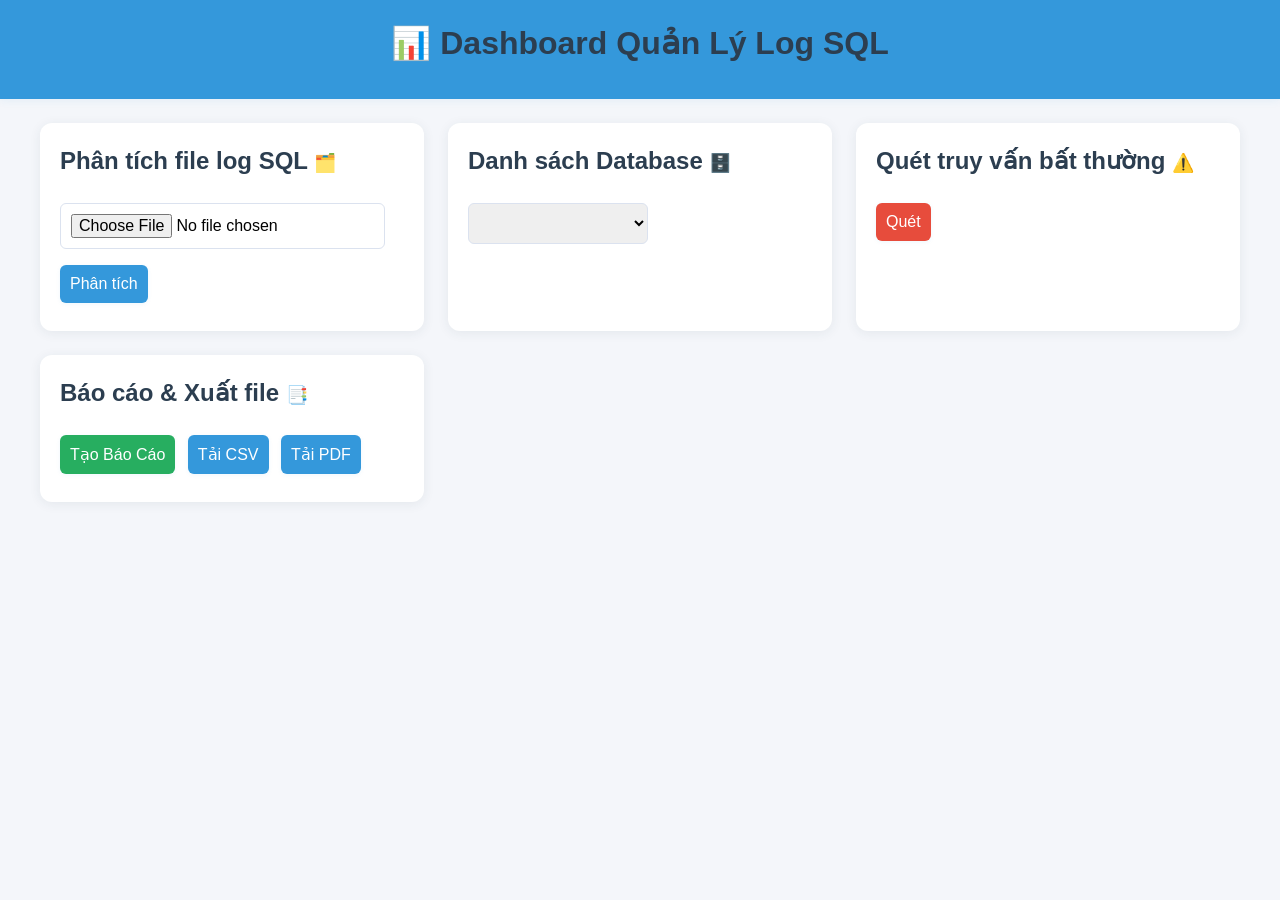
==== frontend/dashboard.html @ 7c4686da "first commit" ====
<!DOCTYPE html>
<html lang="vi">
<head>
    <meta charset="UTF-8">
    <title>Dashboard</title>
    <link rel="stylesheet" href="style.css">
</head>

<body>
    <header class="main-header">
        <h1><span style="color:#3498db">📊</span> Dashboard Quản Lý Log SQL</h1>
        <div id="userInfo"></div>
    </header>
    <main class="dashboard-grid">
        <section class="card">
            <h2>Phân tích file log SQL <span style="font-size:18px">🗂️</span></h2>
            <input type="file" id="logFile">
            <button class="primary" onclick="uploadLogFile()">Phân tích</button>
            <div id="logResult"></div>
        </section>
        <section class="card">
            <h2>Danh sách Database <span style="font-size:18px">🗄️</span></h2>
            <select id="dbDropdown" onchange="fetchQueries()"></select>
            <div id="queries"></div>
        </section>
        <section class="card">
            <h2>Quét truy vấn bất thường <span style="font-size:18px">⚠️</span></h2>
            <button class="danger" onclick="scanAbnormalQueries()">Quét</button>
            <div id="abnormalResult"></div>
        </section>
        <section class="card">
            <h2>Báo cáo & Xuất file <span style="font-size:18px">📑</span></h2>
            <button class="success" onclick="fetchReportSummary()">Tạo Báo Cáo</button>
            <button class="primary" onclick="downloadCSV()">Tải CSV</button>
            <button class="primary" onclick="downloadPDF()">Tải PDF</button>
            <div id="reportSummary"></div>
        </section>
    </main>
    <script src="script.js"></script>
</body>
</html>
---- frontend/style.css ----
body {
	font-family: 'Segoe UI', Arial, sans-serif;
	margin: 0;
	background: #f4f6fa;
}
.main-header {
	background: #3498db;
	color: #fff;
	padding: 24px 0 16px 0;
	text-align: center;
	box-shadow: 0 2px 8px rgba(52,152,219,0.08);
	margin-bottom: 24px;
}
.dashboard-grid {
	display: grid;
	grid-template-columns: repeat(auto-fit, minmax(320px, 1fr));
	gap: 24px;
	max-width: 1200px;
	margin: 0 auto;
	padding: 0 16px 32px 16px;
}
.card {
	background: #fff;
	border-radius: 12px;
	box-shadow: 0 2px 12px rgba(44,62,80,0.08);
	padding: 24px 20px 20px 20px;
	margin-bottom: 0;
	transition: box-shadow 0.2s;
}
.card:hover {
	box-shadow: 0 4px 24px rgba(44,62,80,0.12);
}
h1, h2, h3 {
	color: #2c3e50;
	margin-top: 0;
}
input, button, select {
	margin: 8px 0;
	padding: 10px;
	border-radius: 6px;
	border: 1px solid #dbe2ef;
	font-size: 16px;
}
button {
	background: #3498db;
	color: #fff;
	border: none;
	cursor: pointer;
	font-weight: 500;
	margin-right: 8px;
	box-shadow: 0 1px 4px rgba(52,152,219,0.08);
	transition: background 0.2s;
}
button.primary {
	background: #3498db;
}
button.success {
	background: #27ae60;
}
button.danger {
	background: #e74c3c;
}
button:hover {
	background: #2980b9;
}
button.success:hover {
	background: #219150;
}
button.danger:hover {
	background: #c0392b;
}
select {
	min-width: 180px;
}
table {
	width: 100%;
	border-collapse: collapse;
	margin-top: 12px;
	background: #fafbfc;
	border-radius: 8px;
	overflow: hidden;
}
th, td {
	padding: 10px 8px;
	border-bottom: 1px solid #e1e4e8;
	text-align: left;
}
th {
	background: #f0f4f8;
	color: #3498db;
	font-weight: 600;
}
tr:last-child td {
	border-bottom: none;
}
tr[style*="background:#f8d7da"] {
	background: #ffeaea !important;
}
@media (max-width: 700px) {
	.dashboard-grid {
		grid-template-columns: 1fr;
		padding: 0 4px;
	}
	.card {
		padding: 16px 8px;
	}
}
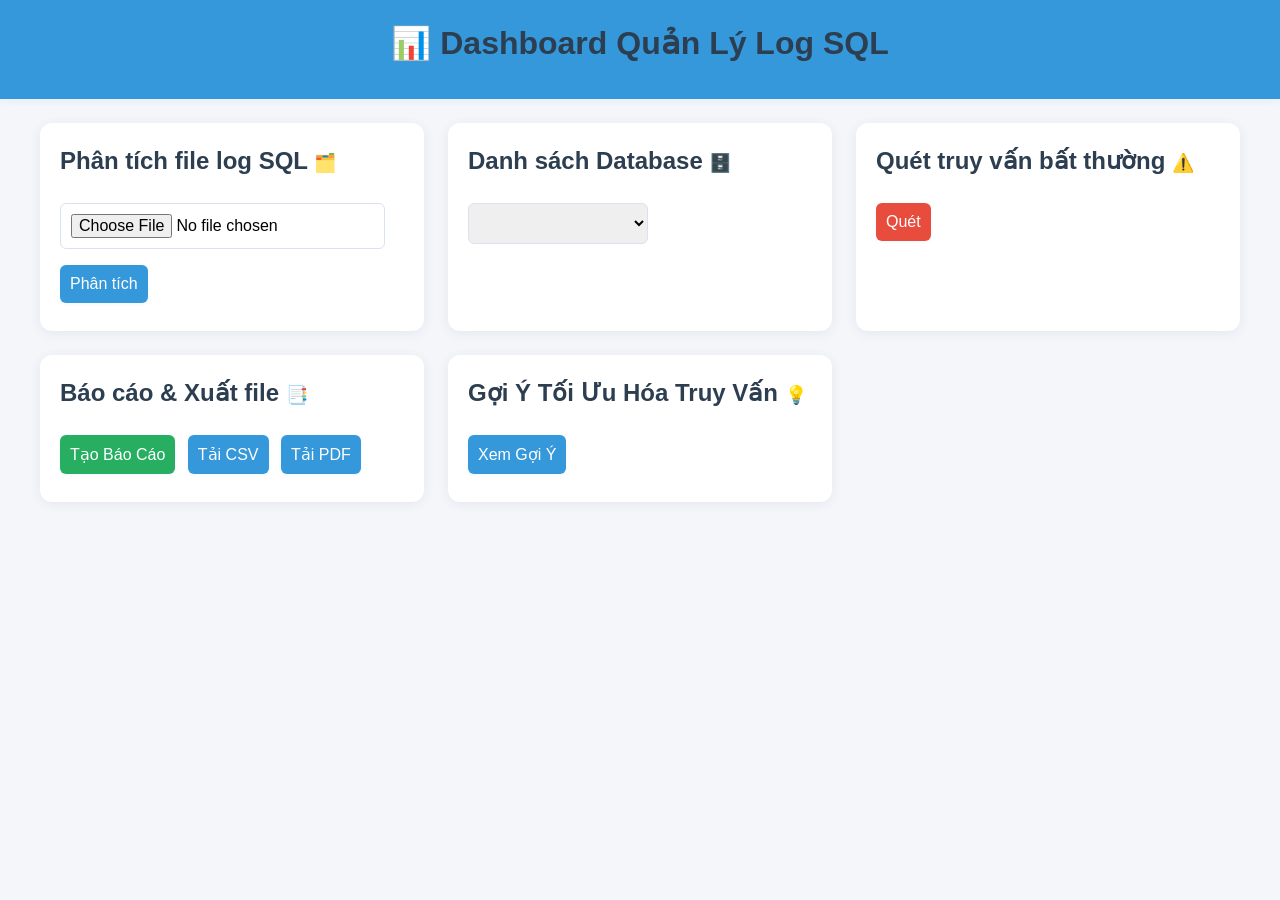
==== commit 17dc434a: "update code v4" ====
--- a/frontend/dashboard.html
+++ b/frontend/dashboard.html
@@ -35,6 +35,12 @@
             <button class="primary" onclick="downloadPDF()">Tải PDF</button>
             <div id="reportSummary"></div>
         </section>
+
+        <section class="card">
+            <h2>Gợi Ý Tối Ưu Hóa Truy Vấn <span style="font-size:18px">💡</span></h2>
+            <button class="primary" onclick="fetchOptimizationSuggestions()">Xem Gợi Ý</button>
+            <div id="optimizationSuggestions"></div>
+        </section>
     </main>
     <script src="script.js"></script>
 </body>
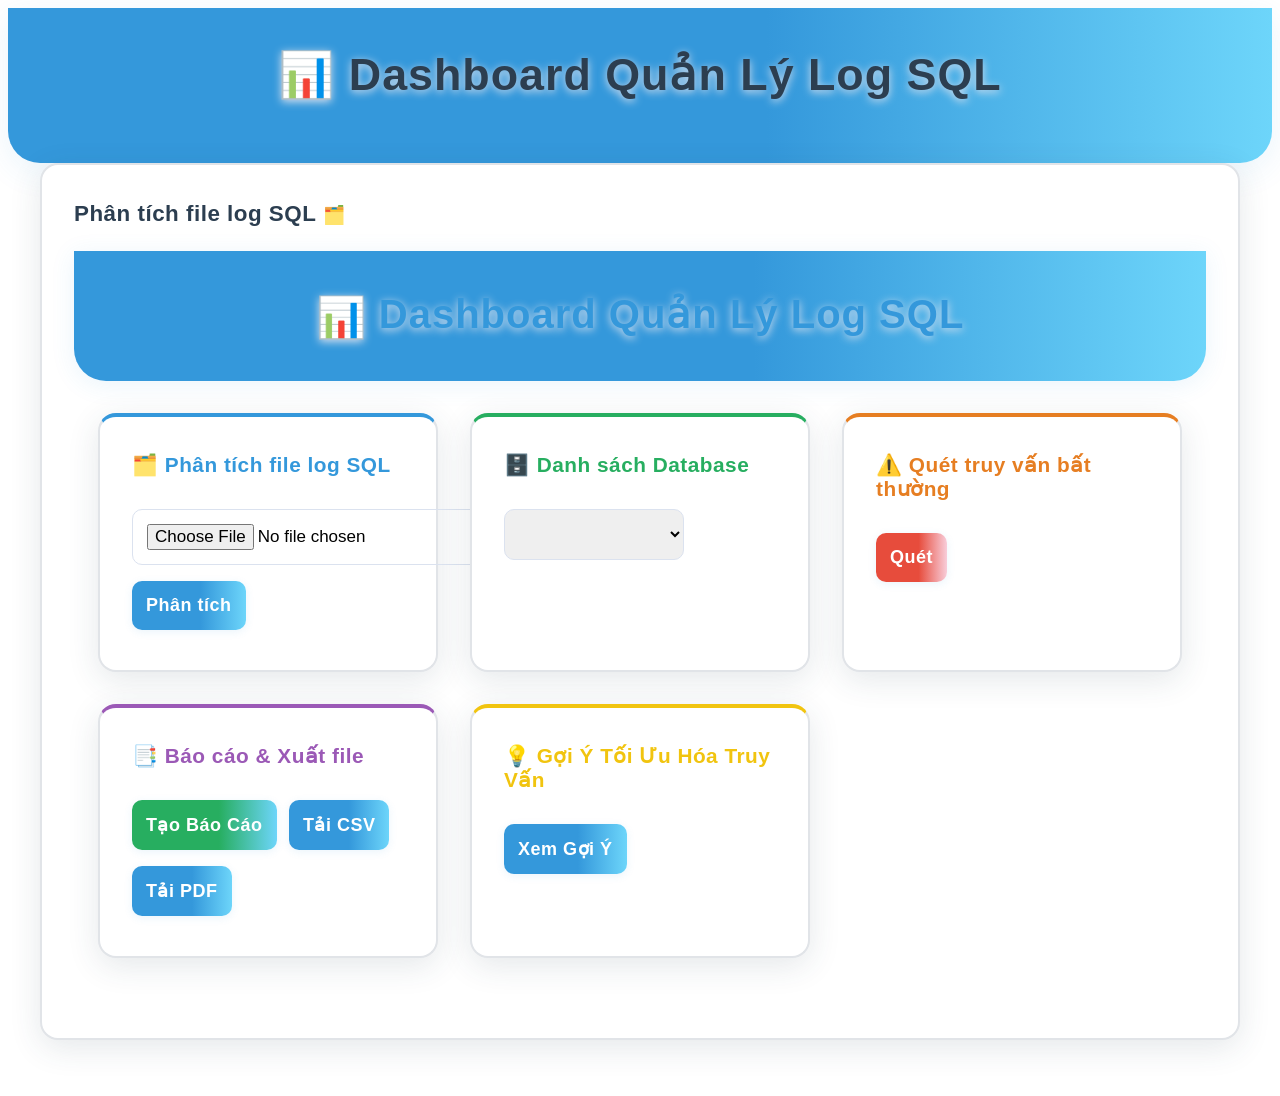
==== commit 98113c62: "update code v5" ====
--- a/frontend/dashboard.html
+++ b/frontend/dashboard.html
@@ -14,34 +14,41 @@
     <main class="dashboard-grid">
         <section class="card">
             <h2>Phân tích file log SQL <span style="font-size:18px">🗂️</span></h2>
+    <header class="main-header" style="box-shadow:0 4px 24px rgba(52,152,219,0.10);border-bottom-left-radius:32px;border-bottom-right-radius:32px;">
+        <h1 style="font-size:2.5rem;margin-bottom:0;color:#3498db;letter-spacing:1px;font-weight:700;">
+            <span style="font-size:2.5rem;vertical-align:middle;">📊</span> Dashboard Quản Lý Log SQL
+        </h1>
+        <div id="userInfo" style="margin-top:8px;font-size:1.1rem;color:#fff;"></div>
+    </header>
+    <main class="dashboard-grid" style="margin-top:32px;">
+        <section class="card" style="border-top:4px solid #3498db;">
+            <h2 style="color:#3498db;font-size:1.3rem;font-weight:600;">🗂️ Phân tích file log SQL</h2>
             <input type="file" id="logFile">
             <button class="primary" onclick="uploadLogFile()">Phân tích</button>
             <div id="logResult"></div>
         </section>
-        <section class="card">
-            <h2>Danh sách Database <span style="font-size:18px">🗄️</span></h2>
+        <section class="card" style="border-top:4px solid #27ae60;">
+            <h2 style="color:#27ae60;font-size:1.3rem;font-weight:600;">🗄️ Danh sách Database</h2>
             <select id="dbDropdown" onchange="fetchQueries()"></select>
             <div id="queries"></div>
         </section>
-        <section class="card">
-            <h2>Quét truy vấn bất thường <span style="font-size:18px">⚠️</span></h2>
+        <section class="card" style="border-top:4px solid #e67e22;">
+            <h2 style="color:#e67e22;font-size:1.3rem;font-weight:600;">⚠️ Quét truy vấn bất thường</h2>
             <button class="danger" onclick="scanAbnormalQueries()">Quét</button>
             <div id="abnormalResult"></div>
         </section>
-        <section class="card">
-            <h2>Báo cáo & Xuất file <span style="font-size:18px">📑</span></h2>
+        <section class="card" style="border-top:4px solid #9b59b6;">
+            <h2 style="color:#9b59b6;font-size:1.3rem;font-weight:600;">📑 Báo cáo & Xuất file</h2>
             <button class="success" onclick="fetchReportSummary()">Tạo Báo Cáo</button>
             <button class="primary" onclick="downloadCSV()">Tải CSV</button>
             <button class="primary" onclick="downloadPDF()">Tải PDF</button>
             <div id="reportSummary"></div>
         </section>
-
-        <section class="card">
-            <h2>Gợi Ý Tối Ưu Hóa Truy Vấn <span style="font-size:18px">💡</span></h2>
+        <section class="card" style="border-top:4px solid #f1c40f;">
+            <h2 style="color:#f1c40f;font-size:1.3rem;font-weight:600;">💡 Gợi Ý Tối Ưu Hóa Truy Vấn</h2>
             <button class="primary" onclick="fetchOptimizationSuggestions()">Xem Gợi Ý</button>
             <div id="optimizationSuggestions"></div>
         </section>
     </main>
     <script src="script.js"></script>
 </body>
-</html>
--- a/frontend/style.css
+++ b/frontend/style.css
@@ -1,108 +1,142 @@
 
 body {
 	font-family: 'Segoe UI', Arial, sans-serif;
-	margin: 0;
-	background: #f4f6fa;
-}
-.main-header {
-	background: #3498db;
-	color: #fff;
-	padding: 24px 0 16px 0;
-	text-align: center;
-	box-shadow: 0 2px 8px rgba(52,152,219,0.08);
-	margin-bottom: 24px;
-}
-.dashboard-grid {
-	display: grid;
-	grid-template-columns: repeat(auto-fit, minmax(320px, 1fr));
-	gap: 24px;
-	max-width: 1200px;
-	margin: 0 auto;
-	padding: 0 16px 32px 16px;
-}
-.card {
-	background: #fff;
-	border-radius: 12px;
-	box-shadow: 0 2px 12px rgba(44,62,80,0.08);
-	padding: 24px 20px 20px 20px;
-	margin-bottom: 0;
-	transition: box-shadow 0.2s;
-}
-.card:hover {
-	box-shadow: 0 4px 24px rgba(44,62,80,0.12);
-}
-h1, h2, h3 {
-	color: #2c3e50;
-	margin-top: 0;
-}
-input, button, select {
-	margin: 8px 0;
-	padding: 10px;
-	border-radius: 6px;
-	border: 1px solid #dbe2ef;
-	font-size: 16px;
-}
-button {
-	background: #3498db;
-	color: #fff;
-	border: none;
-	cursor: pointer;
-	font-weight: 500;
-	margin-right: 8px;
-	box-shadow: 0 1px 4px rgba(52,152,219,0.08);
-	transition: background 0.2s;
-}
-button.primary {
-	background: #3498db;
-}
-button.success {
-	background: #27ae60;
-}
-button.danger {
-	background: #e74c3c;
-}
-button:hover {
-	background: #2980b9;
-}
-button.success:hover {
-	background: #219150;
-}
-button.danger:hover {
-	background: #c0392b;
-}
-select {
-	min-width: 180px;
-}
-table {
-	width: 100%;
-	border-collapse: collapse;
-	margin-top: 12px;
-	background: #fafbfc;
-	border-radius: 8px;
-	overflow: hidden;
-}
-th, td {
-	padding: 10px 8px;
-	border-bottom: 1px solid #e1e4e8;
-	text-align: left;
-}
-th {
-	background: #f0f4f8;
-	color: #3498db;
-	font-weight: 600;
-}
-tr:last-child td {
-	border-bottom: none;
-}
-tr[style*="background:#f8d7da"] {
-	background: #ffeaea !important;
-}
-@media (max-width: 700px) {
+	body {
+		font-family: 'Segoe UI', Arial, sans-serif;
+		margin: 0;
+		background: linear-gradient(135deg,#e0eafc 0%,#cfdef3 100%);
+		min-height: 100vh;
+	}
+	.main-header {
+		background: linear-gradient(90deg,#3498db 60%,#6dd5fa 100%);
+		color: #fff;
+		padding: 40px 0 32px 0;
+		text-align: center;
+		box-shadow: 0 8px 32px rgba(52,152,219,0.10);
+		border-bottom-left-radius: 32px;
+		border-bottom-right-radius: 32px;
+		margin-bottom: 0;
+	}
 	.dashboard-grid {
-		grid-template-columns: 1fr;
-		padding: 0 4px;
+		display: grid;
+		grid-template-columns: repeat(auto-fit, minmax(340px, 1fr));
+		gap: 32px;
+		max-width: 1200px;
+		margin: 0 auto;
+		padding: 0 24px 48px 24px;
 	}
 	.card {
-		padding: 16px 8px;
+		background: #fff;
+		border-radius: 18px;
+		box-shadow: 0 8px 32px rgba(44,62,80,0.12);
+		padding: 36px 32px 32px 32px;
+		margin-bottom: 0;
+		transition: box-shadow 0.2s;
+		border: 2px solid #e1e4e8;
 	}
-}
+	.card:hover {
+		box-shadow: 0 16px 48px rgba(44,62,80,0.18);
+	}
+	h1, h2, h3 {
+		color: #2c3e50;
+		margin-top: 0;
+	}
+	h1 {
+		font-size: 2.8rem;
+		font-weight: 800;
+		letter-spacing: 1px;
+		text-shadow: 0 2px 8px #dbe2ef;
+	}
+	h2 {
+		font-size: 1.4rem;
+		font-weight: 700;
+		letter-spacing: 0.5px;
+		margin-bottom: 24px;
+	}
+	input, button, select {
+		margin: 8px 0;
+		padding: 14px;
+		border-radius: 10px;
+		border: 1.5px solid #dbe2ef;
+		font-size: 17px;
+		box-sizing: border-box;
+		outline: none;
+		transition: border 0.2s, box-shadow 0.2s;
+	}
+	input:focus, select:focus {
+		border: 1.5px solid #3498db;
+		box-shadow: 0 2px 8px #dbe2ef;
+	}
+	button {
+		background: linear-gradient(90deg,#3498db 60%,#6dd5fa 100%);
+		color: #fff;
+		border: none;
+		cursor: pointer;
+		font-weight: 600;
+		margin-right: 8px;
+		box-shadow: 0 2px 8px rgba(52,152,219,0.10);
+		transition: background 0.2s, box-shadow 0.2s;
+		font-size: 18px;
+		letter-spacing: 0.5px;
+	}
+	button.primary {
+		background: linear-gradient(90deg,#3498db 60%,#6dd5fa 100%);
+	}
+	button.success {
+		background: linear-gradient(90deg,#27ae60 60%,#6dd5fa 100%);
+	}
+	button.danger {
+		background: linear-gradient(90deg,#e74c3c 60%,#f8cdda 100%);
+	}
+	button:hover {
+		background: linear-gradient(90deg,#2980b9 60%,#6dd5fa 100%);
+		box-shadow: 0 4px 16px rgba(52,152,219,0.18);
+	}
+	button.success:hover {
+		background: linear-gradient(90deg,#219150 60%,#6dd5fa 100%);
+	}
+	button.danger:hover {
+		background: linear-gradient(90deg,#c0392b 60%,#f8cdda 100%);
+	}
+	select {
+		min-width: 180px;
+	}
+	table {
+		width: 100%;
+		border-collapse: collapse;
+		margin-top: 16px;
+		background: #fafbfc;
+		border-radius: 14px;
+		overflow: hidden;
+		box-shadow: 0 2px 8px rgba(44,62,80,0.08);
+	}
+	th, td {
+		padding: 16px 12px;
+		border-bottom: 1px solid #e1e4e8;
+		text-align: left;
+		font-size: 16px;
+	}
+	th {
+		background: #f0f4f8;
+		color: #3498db;
+		font-weight: 700;
+		font-size: 17px;
+	}
+	tr:last-child td {
+		border-bottom: none;
+	}
+	tr[style*="background:#f8d7da"], tr[style*="background:#ffeaea"] {
+		background: #ffeaea !important;
+	}
+	@media (max-width: 900px) {
+		.dashboard-grid {
+			grid-template-columns: 1fr;
+			padding: 0 8px;
+		}
+		.card {
+			padding: 20px 8px;
+		}
+		h1 {
+			font-size: 2rem;
+		}
+	}
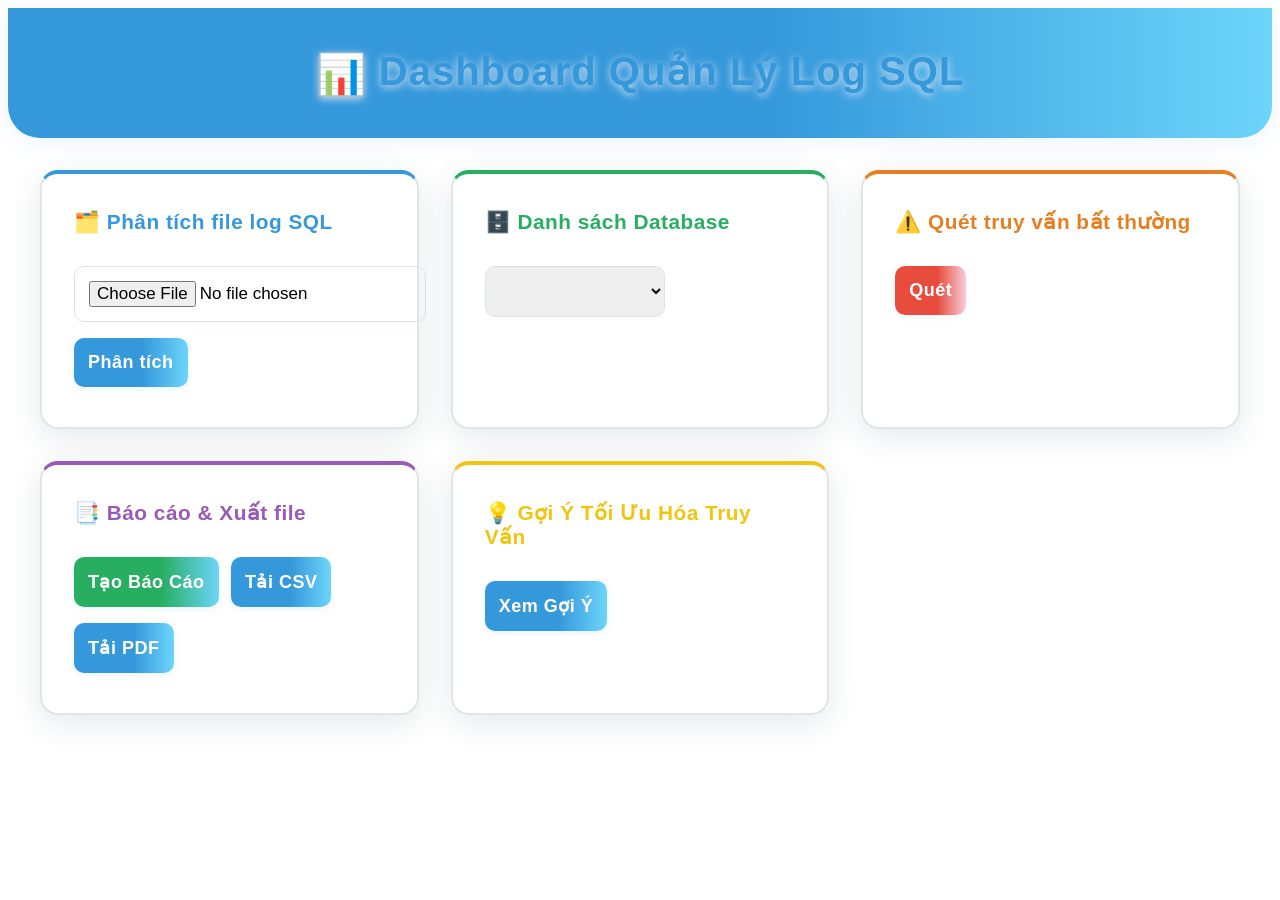
==== commit 7104a95d: "update code v6" ====
--- a/frontend/dashboard.html
+++ b/frontend/dashboard.html
@@ -7,13 +7,6 @@
 </head>
 
 <body>
-    <header class="main-header">
-        <h1><span style="color:#3498db">📊</span> Dashboard Quản Lý Log SQL</h1>
-        <div id="userInfo"></div>
-    </header>
-    <main class="dashboard-grid">
-        <section class="card">
-            <h2>Phân tích file log SQL <span style="font-size:18px">🗂️</span></h2>
     <header class="main-header" style="box-shadow:0 4px 24px rgba(52,152,219,0.10);border-bottom-left-radius:32px;border-bottom-right-radius:32px;">
         <h1 style="font-size:2.5rem;margin-bottom:0;color:#3498db;letter-spacing:1px;font-weight:700;">
             <span style="font-size:2.5rem;vertical-align:middle;">📊</span> Dashboard Quản Lý Log SQL
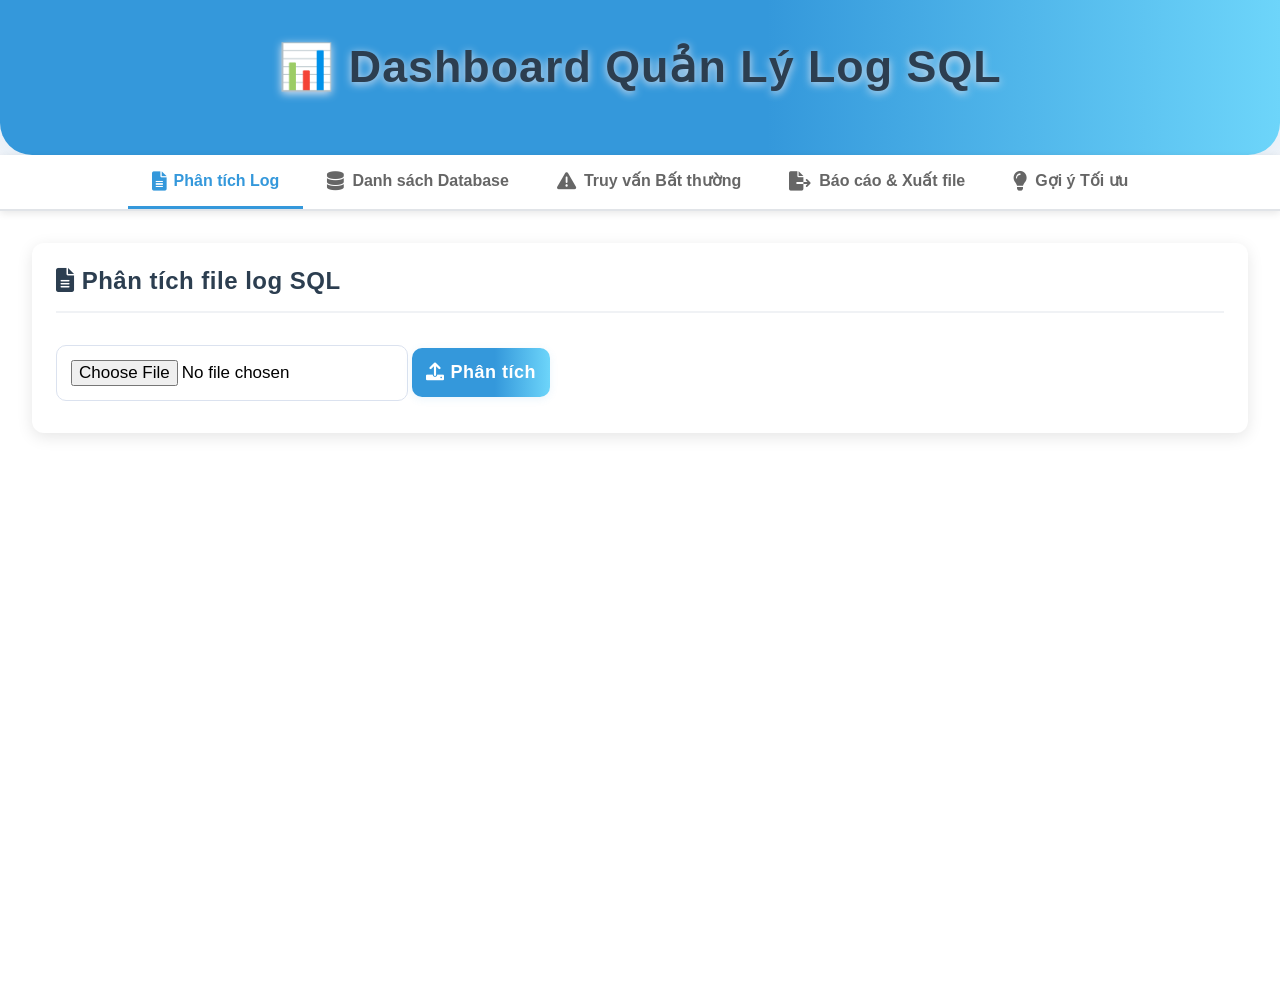
==== commit c31a0ae5: "update code v7" ====
--- a/frontend/dashboard.html
+++ b/frontend/dashboard.html
@@ -2,46 +2,181 @@
 <html lang="vi">
 <head>
     <meta charset="UTF-8">
-    <title>Dashboard</title>
+    <title>Dashboard - Quản Lý Log SQL</title>
     <link rel="stylesheet" href="style.css">
+    <link rel="stylesheet" href="nav.css">
+    <link rel="stylesheet" href="report.css">
+    <link rel="stylesheet" href="https://cdnjs.cloudflare.com/ajax/libs/font-awesome/6.0.0/css/all.min.css">
 </head>
+<body>
+    <header class="main-header">
+        <h1>
+            <span>📊</span> Dashboard Quản Lý Log SQL
+        </h1>
+        <div id="userInfo"></div>
+    </header>
 
-<body>
-    <header class="main-header" style="box-shadow:0 4px 24px rgba(52,152,219,0.10);border-bottom-left-radius:32px;border-bottom-right-radius:32px;">
-        <h1 style="font-size:2.5rem;margin-bottom:0;color:#3498db;letter-spacing:1px;font-weight:700;">
-            <span style="font-size:2.5rem;vertical-align:middle;">📊</span> Dashboard Quản Lý Log SQL
-        </h1>
-        <div id="userInfo" style="margin-top:8px;font-size:1.1rem;color:#fff;"></div>
-    </header>
-    <main class="dashboard-grid" style="margin-top:32px;">
-        <section class="card" style="border-top:4px solid #3498db;">
-            <h2 style="color:#3498db;font-size:1.3rem;font-weight:600;">🗂️ Phân tích file log SQL</h2>
-            <input type="file" id="logFile">
-            <button class="primary" onclick="uploadLogFile()">Phân tích</button>
+    <!-- Tab Navigation -->
+    <ul class="nav-tabs">
+        <li>
+            <a href="#log-analysis" class="active">
+                <i class="fas fa-file-alt"></i>
+                Phân tích Log
+            </a>
+        </li>
+        <li>
+            <a href="#database-list">
+                <i class="fas fa-database"></i>
+                Danh sách Database
+            </a>
+        </li>
+        <li>
+            <a href="#abnormal-queries">
+                <i class="fas fa-exclamation-triangle"></i>
+                Truy vấn Bất thường
+            </a>
+        </li>
+        <li>
+            <a href="#reports">
+                <i class="fas fa-file-export"></i>
+                Báo cáo & Xuất file
+            </a>
+        </li>
+        <li>
+            <a href="#optimization">
+                <i class="fas fa-lightbulb"></i>
+                Gợi ý Tối ưu
+            </a>
+        </li>
+    </ul>
+
+    <!-- Tab Contents -->
+    <!-- Log Analysis Tab -->
+    <div id="log-analysis" class="tab-content active">
+        <div class="full-card">
+            <div class="card-header">
+                <h2 class="card-title">
+                    <i class="fas fa-file-alt"></i>
+                    Phân tích file log SQL
+                </h2>
+            </div>
+            <input type="file" id="logFile" class="file-input">
+            <button class="primary" onclick="uploadLogFile()">
+                <i class="fas fa-upload"></i>
+                Phân tích
+            </button>
             <div id="logResult"></div>
-        </section>
-        <section class="card" style="border-top:4px solid #27ae60;">
-            <h2 style="color:#27ae60;font-size:1.3rem;font-weight:600;">🗄️ Danh sách Database</h2>
+        </div>
+    </div>
+
+    <!-- Database List Tab -->
+    <div id="database-list" class="tab-content">
+        <div class="full-card">
+            <div class="card-header">
+                <h2 class="card-title">
+                    <i class="fas fa-database"></i>
+                    Danh sách Database
+                </h2>
+            </div>
             <select id="dbDropdown" onchange="fetchQueries()"></select>
             <div id="queries"></div>
-        </section>
-        <section class="card" style="border-top:4px solid #e67e22;">
-            <h2 style="color:#e67e22;font-size:1.3rem;font-weight:600;">⚠️ Quét truy vấn bất thường</h2>
-            <button class="danger" onclick="scanAbnormalQueries()">Quét</button>
+        </div>
+    </div>
+
+    <!-- Abnormal Queries Tab -->
+    <div id="abnormal-queries" class="tab-content">
+        <div class="full-card">
+            <div class="card-header">
+                <h2 class="card-title">
+                    <i class="fas fa-exclamation-triangle"></i>
+                    Quét truy vấn bất thường
+                </h2>
+                <div class="card-actions">
+                    <button class="danger" onclick="scanAbnormalQueries()">
+                        <i class="fas fa-search"></i>
+                        Quét
+                    </button>
+                </div>
+            </div>
             <div id="abnormalResult"></div>
-        </section>
-        <section class="card" style="border-top:4px solid #9b59b6;">
-            <h2 style="color:#9b59b6;font-size:1.3rem;font-weight:600;">📑 Báo cáo & Xuất file</h2>
-            <button class="success" onclick="fetchReportSummary()">Tạo Báo Cáo</button>
-            <button class="primary" onclick="downloadCSV()">Tải CSV</button>
-            <button class="primary" onclick="downloadPDF()">Tải PDF</button>
-            <div id="reportSummary"></div>
-        </section>
-        <section class="card" style="border-top:4px solid #f1c40f;">
-            <h2 style="color:#f1c40f;font-size:1.3rem;font-weight:600;">💡 Gợi Ý Tối Ưu Hóa Truy Vấn</h2>
-            <button class="primary" onclick="fetchOptimizationSuggestions()">Xem Gợi Ý</button>
+        </div>
+    </div>
+
+    <!-- Reports Tab -->
+    <div id="reports" class="tab-content">
+        <div class="full-card">
+            <div class="card-header">
+                <h2 class="card-title">
+                    <i class="fas fa-file-export"></i>
+                    Báo cáo & Xuất file
+                </h2>
+                <div class="card-actions">
+                    <button id="autoRefreshBtn" class="primary" onclick="toggleAutoRefresh()" title="Tự động cập nhật mỗi 5 phút">
+                        <i class="fas fa-clock"></i>
+                        Tự động cập nhật
+                    </button>
+                    <button class="success" onclick="fetchReportSummary()">
+                        <i class="fas fa-sync"></i>
+                        Tạo Báo Cáo
+                    </button>
+                    <button class="primary" onclick="downloadCSV()">
+                        <i class="fas fa-file-csv"></i>
+                        Tải CSV
+                    </button>
+                    <button class="primary" onclick="downloadPDF()">
+                        <i class="fas fa-file-pdf"></i>
+                        Tải PDF
+                    </button>
+                </div>
+            </div>
+            <div id="reportSummary" class="report-content"></div>
+        </div>
+    </div>
+
+    <!-- Optimization Tab -->
+    <div id="optimization" class="tab-content">
+        <div class="full-card">
+            <div class="card-header">
+                <h2 class="card-title">
+                    <i class="fas fa-lightbulb"></i>
+                    Gợi ý Tối ưu Hóa Truy Vấn
+                </h2>
+                <div class="card-actions">
+                    <button class="primary" onclick="fetchOptimizationSuggestions()">
+                        <i class="fas fa-search"></i>
+                        Xem Gợi Ý
+                    </button>
+                </div>
+            </div>
             <div id="optimizationSuggestions"></div>
-        </section>
-    </main>
+        </div>
+    </div>
+
+    <script>
+        // Tab Navigation
+        document.addEventListener('DOMContentLoaded', function() {
+            const tabs = document.querySelectorAll('.nav-tabs a');
+            const tabContents = document.querySelectorAll('.tab-content');
+
+            tabs.forEach(tab => {
+                tab.addEventListener('click', (e) => {
+                    e.preventDefault();
+                    
+                    // Remove active class from all tabs and contents
+                    tabs.forEach(t => t.classList.remove('active'));
+                    tabContents.forEach(c => c.classList.remove('active'));
+                    
+                    // Add active class to clicked tab
+                    tab.classList.add('active');
+                    
+                    // Show corresponding content
+                    const contentId = tab.getAttribute('href').substring(1);
+                    document.getElementById(contentId).classList.add('active');
+                });
+            });
+        });
+    </script>
     <script src="script.js"></script>
+    <script src="report.js"></script>
 </body>
+</html>
--- a/frontend/style.css
+++ b/frontend/style.css
@@ -1,13 +1,11 @@
 
 body {
-	font-family: 'Segoe UI', Arial, sans-serif;
-	body {
-		font-family: 'Segoe UI', Arial, sans-serif;
-		margin: 0;
-		background: linear-gradient(135deg,#e0eafc 0%,#cfdef3 100%);
-		min-height: 100vh;
-	}
-	.main-header {
+    font-family: 'Segoe UI', Arial, sans-serif;
+    margin: 0;
+    background: #f4f6fa;
+    min-height: 100vh;
+}
+.main-header {
 		background: linear-gradient(90deg,#3498db 60%,#6dd5fa 100%);
 		color: #fff;
 		padding: 40px 0 32px 0;
--- a/frontend/nav.css
+++ b/frontend/nav.css
@@ -0,0 +1,91 @@
+.nav-tabs {
+    background: #fff;
+    padding: 0;
+    list-style: none;
+    display: flex;
+    justify-content: center;
+    margin: 0;
+    border-bottom: 2px solid #e1e4e8;
+    box-shadow: 0 2px 8px rgba(0,0,0,0.1);
+    position: sticky;
+    top: 0;
+    z-index: 1000;
+}
+
+.nav-tabs li {
+    margin: 0;
+    padding: 0;
+}
+
+.nav-tabs a {
+    display: block;
+    padding: 16px 24px;
+    color: #666;
+    text-decoration: none;
+    font-weight: 600;
+    font-size: 1rem;
+    transition: all 0.3s ease;
+    border-bottom: 3px solid transparent;
+    display: flex;
+    align-items: center;
+    gap: 8px;
+}
+
+.nav-tabs a:hover {
+    color: #3498db;
+    background: #f8f9fa;
+}
+
+.nav-tabs a.active {
+    color: #3498db;
+    border-bottom-color: #3498db;
+}
+
+.nav-tabs a i {
+    font-size: 1.2rem;
+}
+
+.tab-content {
+    display: none;
+    padding: 32px;
+    background: #fff;
+    min-height: calc(100vh - 180px);
+}
+
+.tab-content.active {
+    display: block;
+}
+
+.tab-content > div {
+    max-width: 1200px;
+    margin: 0 auto;
+}
+
+/* Full-screen card styles */
+.full-card {
+    background: #fff;
+    border-radius: 12px;
+    box-shadow: 0 4px 16px rgba(0,0,0,0.1);
+    padding: 24px;
+    margin-bottom: 24px;
+}
+
+.card-header {
+    display: flex;
+    justify-content: space-between;
+    align-items: center;
+    margin-bottom: 24px;
+    padding-bottom: 16px;
+    border-bottom: 2px solid #f0f2f5;
+}
+
+.card-title {
+    font-size: 1.5rem;
+    color: #2c3e50;
+    margin: 0;
+}
+
+.card-actions {
+    display: flex;
+    gap: 12px;
+}
--- a/frontend/report.css
+++ b/frontend/report.css
@@ -0,0 +1,116 @@
+.report-table-container {
+    margin: 20px 0;
+    background: white;
+    border-radius: 10px;
+    box-shadow: 0 2px 10px rgba(0, 0, 0, 0.1);
+    overflow: auto;
+}
+
+.report-table {
+    width: 100%;
+    border-collapse: collapse;
+    font-size: 14px;
+}
+
+.report-table th {
+    background: #f8f9fa;
+    color: #2c3e50;
+    font-weight: 600;
+    padding: 15px;
+    text-align: left;
+    border-bottom: 2px solid #e9ecef;
+    position: sticky;
+    top: 0;
+    z-index: 10;
+}
+
+.report-table td {
+    padding: 12px 15px;
+    border-bottom: 1px solid #e9ecef;
+    vertical-align: middle;
+}
+
+.report-table tbody tr:hover {
+    background-color: #f8f9fa;
+}
+
+.report-table .sql-cell {
+    max-width: 500px;
+    overflow: hidden;
+    text-overflow: ellipsis;
+    white-space: nowrap;
+}
+
+.report-table .sql-cell:hover {
+    white-space: normal;
+    word-break: break-word;
+}
+
+.report-metrics {
+    margin-bottom: 20px;
+    display: grid;
+    grid-template-columns: repeat(auto-fit, minmax(200px, 1fr));
+    gap: 20px;
+}
+
+.metric-card {
+    background: white;
+    border-radius: 10px;
+    padding: 20px;
+    box-shadow: 0 2px 10px rgba(0, 0, 0, 0.1);
+    text-align: center;
+}
+
+.metric-value {
+    font-size: 24px;
+    font-weight: 700;
+    color: #2c3e50;
+    margin: 10px 0;
+}
+
+.metric-label {
+    color: #7f8c8d;
+    font-size: 14px;
+}
+
+.performance-indicator {
+    display: inline-block;
+    padding: 4px 8px;
+    border-radius: 4px;
+    font-size: 12px;
+    font-weight: 600;
+}
+
+.performance-good {
+    background: #e8f5e9;
+    color: #2e7d32;
+}
+
+.performance-warning {
+    background: #fff3e0;
+    color: #f57c00;
+}
+
+.performance-critical {
+    background: #ffebee;
+    color: #c62828;
+}
+
+/* Responsive table */
+@media (max-width: 768px) {
+    .report-table {
+        display: block;
+        overflow-x: auto;
+        white-space: nowrap;
+    }
+}
+
+/* Animation */
+@keyframes fadeIn {
+    from { opacity: 0; transform: translateY(20px); }
+    to { opacity: 1; transform: translateY(0); }
+}
+
+.report-metrics, .report-table-container {
+    animation: fadeIn 0.5s ease-out forwards;
+}
